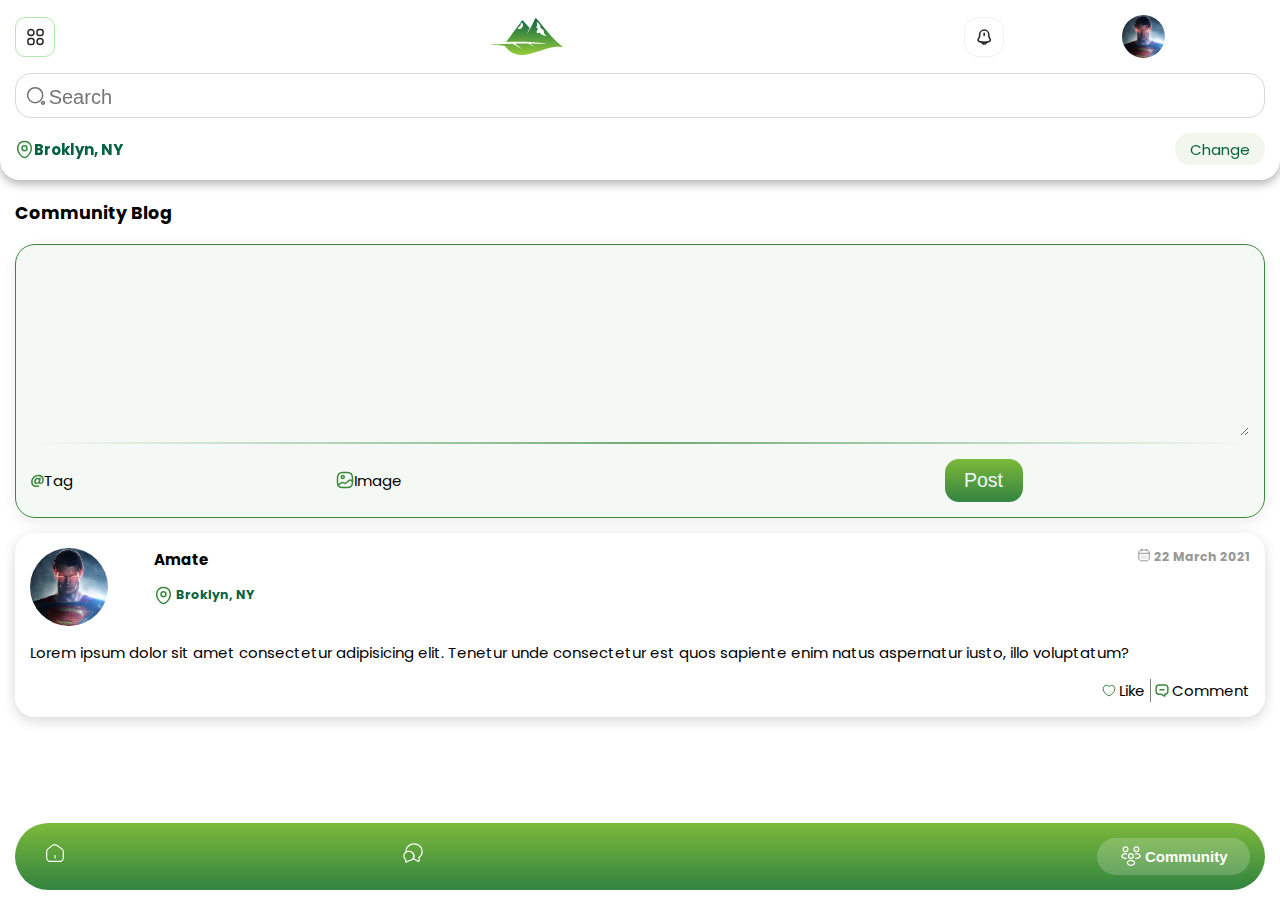
==== blog.html @ 17e914a2 "blog page added" ====
<!DOCTYPE html>
<html lang="en">
<head>
    <meta charset="UTF-8">
    <meta http-equiv="X-UA-Compatible" content="IE=edge">
    <meta name="viewport" content="width=device-width, initial-scale=1.0">
    <link rel="stylesheet" href="assets/stylesheets/style.css">
    <link rel="stylesheet" type="text/css" href="assets/stylesheets/header-layout.css">
    <link rel="stylesheet" type="text/css" href="assets/stylesheets/blog.css">
    <title>community blogging</title>
</head>
<body>
    <div class="blog-wrapper">
        <section class="container rectangle hero-grid col-3">
            <div class="category btn-wrapper btn-color-wrapper">
                <img src="./assets/svg//category-2.svg" alt="" srcset="">
            </div>
            <img id="logo" src="./assets/svg/Vector (3).svg" alt="" srcset=""> 

            <div class="btn-light-wrapper btn-wrapper notification">
                <img id="notification" src="./assets/svg/notification-bing.svg" alt="" srcset=""> 
            </div>
            <img class="profile-image-circle" src="./assets/img/hero2.jpg" alt="profile-pic" srcset="">
            <form action="#" class="search">
                <label for="search">
                  <input type="search" placeholder="Search" name="search" id="search">
                </label>
            </form>
            <div class="change-location">
                <span class="location">
                    <img src="./assets/svg/location.svg" alt="location"><h4 class="heading text-green">
                        broklyn, NY
                    </h4>
                </span>
                <a class="bg-l-green text-green sm-size">Change
                </a>
            </div>
        </section>
        <main class="blog container">
            <h3 class="heading">community blog</h3>
            <form id="add-post" class="bg-l-green" action="">
                <label for="add-story" class="add-story">
                    <textarea name="Add Story" id="add-story" cols="30" rows="10" placeholder="Add your story here...">
                    </textarea>
                    <div id="line-bottom"></div>
                </label>
                <label for="tag" class="tag">
                    <input type="text" name="tag" id="tag">
                    <div class="display">
                        <img src="./assets/svg/@.svg" alt="">
                        <p>Tag</p>
                    </div>
                </label>
                <label for="image" class="image">
                    <input type="file" src="" alt="">
                    <div class="display">
                        <img src="./assets/svg/gallery.svg" alt="">
                        <p>Image</p>
                    </div>
                </label>
               <div class="post">
                <input type="submit" class="bg-green" value="Post"/>
               </div>
            </form>
            <section class="round-rectangle">
                    <div class="round-rectangle post-card ">
                        <img class="normal-image-circle" src="./assets/img/hero2.jpg" alt="" srcset="">
                        <div class="username-location">
                          <h4 class="heading">amate</h4>
                            <div class="location">
                            <img src="./assets/svg/location.svg" alt="" srcset="">
                            <h5 class="text-green">broklyn, NY</h5>
                        </div>
                        </div>
                        <div class="post-date">
                        <img src="./assets/svg/calendar-green.svg" alt="" srcset="">
                        <h5 class="heading text-grey">22 march 2021</h5>
                        </div> 
                        <div class="blog-content">
                        <p>Lorem ipsum dolor sit amet consectetur adipisicing elit. Tenetur unde consectetur est quos sapiente enim natus aspernatur iusto, illo voluptatum?</p>
                        </div>
                        <div class="like-comment">
                        <div class="like">
                            <img src="./assets/svg/heart.svg" alt="" srcset="">
                            <p>Like</p>
                        </div>
                        <div class="comment">
                            <img src="./assets/svg/message-2.svg" alt="" srcset="">
                            <p>Comment</p>
                        </div>
                        </div>
                    </div>
            </section>
        </main>
        <section class="footer container">
            <div class="bg-green-round">
                <a href="#"><img src="./assets/svg/home-2.svg" alt="" srcset=""></a>
                <a href="#"><img src="./assets/svg/messages-2.svg" alt=""></a>
                <a href="#"> </a>
                <button class="trans-footer-btn heading text-white"><img src="./assets/svg/people.svg" alt="">Community</button>
            </div>
        </section>
    </div>
</body>
</html>
---- assets/stylesheets/style.css ----
@import url('https://fonts.googleapis.com/css2?family=Poppins&display=swap');
*{
    margin: 0;
    padding: 0;
    box-sizing: border-box;
}

:root{
    --primary-green:#086342;
    --secondary-green:#95CC3A;
    --light-grey:rgba(113, 113, 113, 1);
    font-size: 10px;
    
}
body{
    font-size: 1.5rem;
    font-family: 'Poppins';
}
.container{
    padding: 0 1em;
}
/*profile-pic*/

.profile-image-circle{
    height: 43px;
    width: 43px;
    border-radius: 50%;
    object-fit: cover;
}


/* image-medium*/
.normal-image-circle{
    border-radius: 50%;
    object-fit: cover;
    width: 78px;
    height: 78px;
    background: rgba(0, 0, 0, 0.2);
}
.image-wrapper{
    width: auto;
    height: auto;
    object-fit: cover;
}
.image-small{
    height: 1.5em;
    width: 1.5em;
    border-radius: 50%;
}
.image-medium, .activity{
    width: 78px;
    height: 78px;
    border-radius: 16px;
}
/* slider */
.slider .slider-dots{
    display: flex;
    margin-top: .9em;
    justify-content: center;
}
.slider .slider-dots .active-dot{
  width: 20px;
  opacity: 1;
}
.slider .slider-dots div{
    width: 5px;
    height: 5px;
    margin-right: .5em;
    border-radius: 3em;
    background: var(--primary-green);
    opacity: .5;
}
/* profile */

.user .image-container .profile-pic{
    border: 3px solid rgba(58, 137, 62, 0.15);
    border-radius: 50%;
    position: absolute;
    object-fit: cover;
    width: 124px;
    height: 124px;
    left: 133px;
    top: 137px;
    background: rgba(0, 0, 0, 0.2);
}
.user-pic{
    border: 3px solid rgba(58, 137, 62, 0.15);
    border-radius: 50%;
    object-fit: cover;
    width: 100px;
    height: 100px;
    background: rgba(0, 0, 0, 0.2);
}

/* card */
.card-group-row{
    display: flex;
    width: 1000px;
    margin-bottom: 1em;
}
.card-group-column{
    display: flex;
    flex-direction: column;
    padding: 2em auto;
    align-items: center;
}
.card-group-column .card-wrapper{
    margin-bottom: 1em;
}

.card-wrapper{
    background: #fff;
    display: flex;
    align-items: center;
    padding: .5em;
    width: 70vw;
    border-radius: 16px;
    box-shadow: 0px 4px 24px rgba(50, 50, 50, 0.1);
    margin-right: .5em;
}

.card-center{
    margin-left: .5em;
    margin-right: auto;
    width: 100%;
}
.card-right{
    width: 78px;
    height: 100%;
    padding: .5em;
    border-radius: 10px;
    display: flex;
    flex-direction: column;
    justify-content: space-evenly;
    align-items: center;
}
.card-wrapper .sm-profile{
    display: flex;
}
.card-image{
    width: 4em;
    height: 4em;
    border-radius: 16px;
}
.card-location{
    display: flex;

}
.card-location p{
    color: #8b8b8b;
    font-size: 1.3rem;
    margin-left: .2em;
}

/* UTILITY */
input[type="submit"]{
    border: none;
    border-radius: 16px;
}
.w-100{
    width: 100%;
}
.bg-grey{
    background: #c6c6c6;
}
.text-grey{
    color: #979797;
}
.bg-light-green{
    background: rgba(122, 184, 59, 0.1);
    
}
.bg-l-green{
    background: rgba(122, 184, 59, 0.1);
    /* border: 1px solid rgba(51, 122, 54, 0.3); */
    border-radius: 15px;
}

.sm-profile{
    display: flex;
    align-items: center;
}
.sm-profile h6{
    margin-left: .5em;
    color: var(--primary-green);
}

.hero{
    background: linear-gradient( 180deg , var(--primary-green), var(--secondary-green));
    height: 198px;
    width: 100%;
    background: linear-gradient(360deg #95CC3A 0%, #086342 100%), #3A893E 100%;
}
.green-light-wrapper{
    background: rgba(122, 184, 59, 0.1);
    border-radius: 10px;
}
.rectangle{
    box-shadow: 0px 4px 24px rgba(50, 50, 50, 0.1);
    border-radius: 0px 0px 20px 20px;
}
.round-rectangle{
    background: #FFFFFF;
    box-shadow: 0px 4px 14px rgba(0, 0, 0, 0.08);
    border-radius: 20px;
}
.round-border{   
    border-radius: 60px;
    border: 0;
}

.round-border-bg-green{   
    background: linear-gradient(5.55deg, #36863F 6.01%, #7AB83B 97.18%);
    border-radius: 60px;
    border: 0;
    padding: .8em 3.3em;
    color: #FFFFFF;
    font-style: normal;
    font-weight: 500;
    text-decoration: none;
    text-transform: capitalize;
    font-size: 16px;
    line-height: 24px;
    text-align: center;
    display: flex;
    justify-content: center;
    align-items: center;
}
.green-tab, .bg-green{
    background: linear-gradient(0deg, #36863F 6.01%, #7AB83B 97.18%);
    padding: 1em;
}
.bg-green{
    border-radius: 16px;
}
.bg-green-round{
    background: linear-gradient(0deg, #36863F 6.01%, #7AB83B 97.18%);
    padding: 1em;
    border-radius: 60px;
}
.transparent{
    background: rgba(255, 255, 255, 0.2);
    color: #FFFFFF;
    text-decoration: none;
    text-transform: capitalize;
    font-size: 16px;
    line-height: 24px;
    font-weight: 500;
    text-align: center;
    display: flex;
    justify-content: center;
    align-items: center;
    padding: .4em .7em;
}
.active-activity{
    border: 2px solid var(--secondary-green);
}
.sm-size{
    padding: .3em 1em;
}
.mr-small{
    margin-right: .5em;
}
.pr-small{
    padding-right: .3em;
}
.pr-medium{
    padding-right: 2.5em;
}
/* text*/
.heading{
    font-variant: normal;
    font-weight: bold;
    text-transform: capitalize;
}
.text-green{
    color: var(--primary-green);
    text-transform: capitalize;
}
.text-white{
    color: #fff;
}
/* logo */
#logo{
    height: 2.5em;
}

/*header hero*/
.hero-grid{
    padding-top: 1em;
    padding-bottom: 1em;
}
/* search */

.search label{
    display: flex;
    padding: .5em .5em .5em 2em;
    border-radius: 16px;
    border: 1px solid solid #dddddd;
    background: url('../svg/search-normal.svg') no-repeat;
    background-position: left 5% top 50%;
    width: fit-content;
    position: relative;
 }
 .search label::after{
    content: "";
    position: absolute;
    z-index: 2;
    background-color: rgb(148, 19, 19);
 }
 
.search label #search{
    padding-left: .2em;
    background: transparent;
    border: none;
    outline: none;
    appearance: none;
 }
/* buttons*/
.btn{
    transition: all.2s;
    border-radius: 60px;
    border: none;
    background: transparent;
    
}
.border-grey{
    border-radius: 16px;
    padding: 1em;
    border: 1px solid rgb(192, 192, 192);
}
/* .btn-light-green{

} */

.btn{
    border-radius: 28px;
}
.btn-wrapper{
    display: flex;
    justify-content: center;
    align-items: center;
    width: 40px;
    height: 40px;
    border: 1px solid #B1E9AD;
    border-radius: 10px;
}
.btn-green-wrapper{
    border: none;
    background: linear-gradient(180deg, #7AB83B 0%,  #36863F 100%);
    color: #fff;
}
.btn-color-wrapper{
    border: 1px solid #B1E9AD;
    transition: .2s;
}
.btn-color-wrapper:hover{
   background: var(--secondary-green);
}
.btn-light-wrapper{
    border: 1px solid #F1F1F1;
    border-radius: 14px;
}
.btn-light-wrapper:hover{
   background: #C8c8c8;
}
.green-linear{
    background: linear-gradient(5.55deg, #36863F 6.01%, #7AB83B 97.18%);
}
/* images */
/* .image-wrapper{

}
.profile-image-circle{

} */
/* Load page */
.load-page{
    height: 100vh;
    background-color: #086342;
    background: linear-gradient( 180deg , var(--primary-green), var(--secondary-green));
    display: flex;
    flex-direction: column;
    align-items: center;
    overflow-x: hidden;
    padding-top: 5em;
}
.load-page .large-logo{
    width: 100%;
}


/* footer */
.footer{
    background: linear-gradient(180deg , transparent, #fff);
    height: auto;
    width: 100%;
    position: fixed;
    z-index: 3;
    bottom: 0;
    padding: .7em 1em;
}
.footer-gradient{
    width: 100%;
    position: fixed;
    bottom: 0;
    background: linear-gradient(180deg , transparent, #fff);
    padding-bottom: .03em;
}
.trans-footer-btn{
    background: rgba(255, 255, 255, 0.2);
    border-radius: 60px;
    border: 0px solid transparent;
    display: flex;
    justify-content: center;
    align-items: center;
    padding: .5em;
}
.footer-call-to-action{
    margin-top: 1.5em;
    display: flex;
    justify-content: space-between;
}
.footer-call-to-action .btn img{
    margin-right:.3em;
}
.bottom-tab{
    padding: .5em !important;
    margin-bottom: 1em;
    display: flex;
    justify-content: space-between;
    align-items: center;
    padding: auto 0;
}
---- assets/stylesheets/header-layout.css ----
.hero-grid{
    display: flex;
    align-items: center;
}
.col-2{
    height: 130px;
}
.col-2 .back-arrow{
    margin-left: 1em;
}
.col-2 .heading{
    margin-left: 3em;
}

.col-3{
    width: 100%;
    box-shadow: 0px 4px 10px rgba(0, 0, 0, 0.3);
    display: grid;
    grid-template-columns: repeat(8, 1fr);
    grid-template-areas:"category ... ... logo logo ...notification profile-image-circle"
                        "search search search search search search search search"
                        "change-location change-location change-location change-location change-location change-location change-location change-location";
    gap: 1em;
    position: fixed;
    background: #fff;
    top: 0;
}
---- assets/stylesheets/blog.css ----
.profile-image-circle{
    grid-area: profile-image-circle;
}
.search{
    grid-area: search;
    height: 3em;
    display: flex;
    border-radius: 16px;
    border: 1px solid #dad8d8;
}
#search{
    display: flex;
    align-items: center;
    padding-top: .6em;
    width: 100%;
}
#search::placeholder{
    font-size: 2rem;
    line-height: 1.3;
}
.category{
    grid-area: category;
}
#logo{
    grid-area:logo;
    /* justify-self: center; */
}
.notification{
    grid-area: notification;
}
.change-location{
    grid-area: change-location;
    display: flex;
    justify-content: space-between;
}
.change-location .location{
    width: 40%;
    display: flex;
    align-items: center;
}
.location a{
    border: 0 !important;
}
.blog{
    margin-top: 20rem;
    margin-bottom: 15rem;
}
#add-post{
    width: 100%;
    background: rgba(58, 137, 62, 0.05);
    border: 1px solid #3A893E;
    box-shadow: 0px 4px 14px rgba(0, 0, 0, 0.08);
    border-radius: 20px;
    padding: 1em;
    display: grid;
    grid-template-columns: repeat(4, 1fr);
    grid-template-rows: auto fit-content 1fr;
    grid-template-areas: "add-story add-story add-story add-story"
                         "line-bottom line-bottom line-bottom line-bottom"
                         "tag image ... post";
}
.heading:first-child{
    margin-bottom: 1em;
}
#add-post input,
#add-post textarea{
    background-color: transparent;
}
.post{
    grid-area: post;
}
.post .bg-green{
    font-size: 1.3em;
    color: aliceblue;
    padding: .5em 1em;
    border-radius: 14px;
}
#line-bottom{
    grid-area: line-bottom;
    margin-bottom: 1em;
    width: 100%;
    height: 2px;
    background: linear-gradient(90deg, rgba(58, 137, 62, 0) 0%, rgba(58, 137, 62, 0.7) 51.04%, rgba(58, 137, 62, 0) 100%);

}
.image{
    grid-area: image;
}
.tag{
    grid-area: tag;
}
.add-story{
    grid-area: add-story;
}
.tag, .image{
    display: flex;
}
#add-story{
    width: 100%;
    padding: 1em;
    border: none;
}
#add-story::placeholder{
    color: #dad8d8;
}
input[type="file"], #tag{
    display: none;
}
.display{
    display: flex;
    align-items: center;
}
.post-card{
     margin: 1em 0;
     padding: 1em;
     display: grid;
     grid-template-columns: repeat(10, 1fr);
     grid-template-areas: "normal-image-circle username-location username-location username-location username-location post-date post-date post-date post-date post-date"
                          "blog-content blog-content blog-content blog-content blog-content blog-content blog-content blog-content blog-content blog-content"
                          "... ... ... ... like-comment like-comment  like-comment like-comment like-comment like-comment";
                          gap: 1em;

}
.normal-image-circle{
    grid-area: normal-image-circle;
}
.username-location{
    grid-area: username-location;
}
.blog-content{
    grid-area: blog-content;
}
.post-date{
    grid-area: post-date;
    justify-content: flex-end;
    width: 100%;
}
.like-comment{
    grid-area: like-comment;
    justify-content: flex-end;
}
.like-comment, 
.username-location .location,
.post-date,
.like,
.comment{
    display: flex;
}
.like-comment img, 
.username-location .location img,
.post-date img,
.like img,
.comment img{
    margin-right: .2em;
}
.like{
    border-right: 1px solid grey;
    padding-right: .3em;
}
.comment{
    margin-left: .3em;
}
.post-date{
    align-items: flex-start;
}
.like-comment, 
.username-location .location{
    display: flex;
    align-items: center;

}
.bg-green-round{
    display: flex;
    justify-content: space-between;
    align-items: center;
}
.bg-green-round a:first-child{
    margin-left: 1em;
}
.trans-footer-btn{
    padding: .5em 1.5em;
    font-size: 1.5rem;
}
.trans-footer-btn img{
    margin-right: .2em;
}
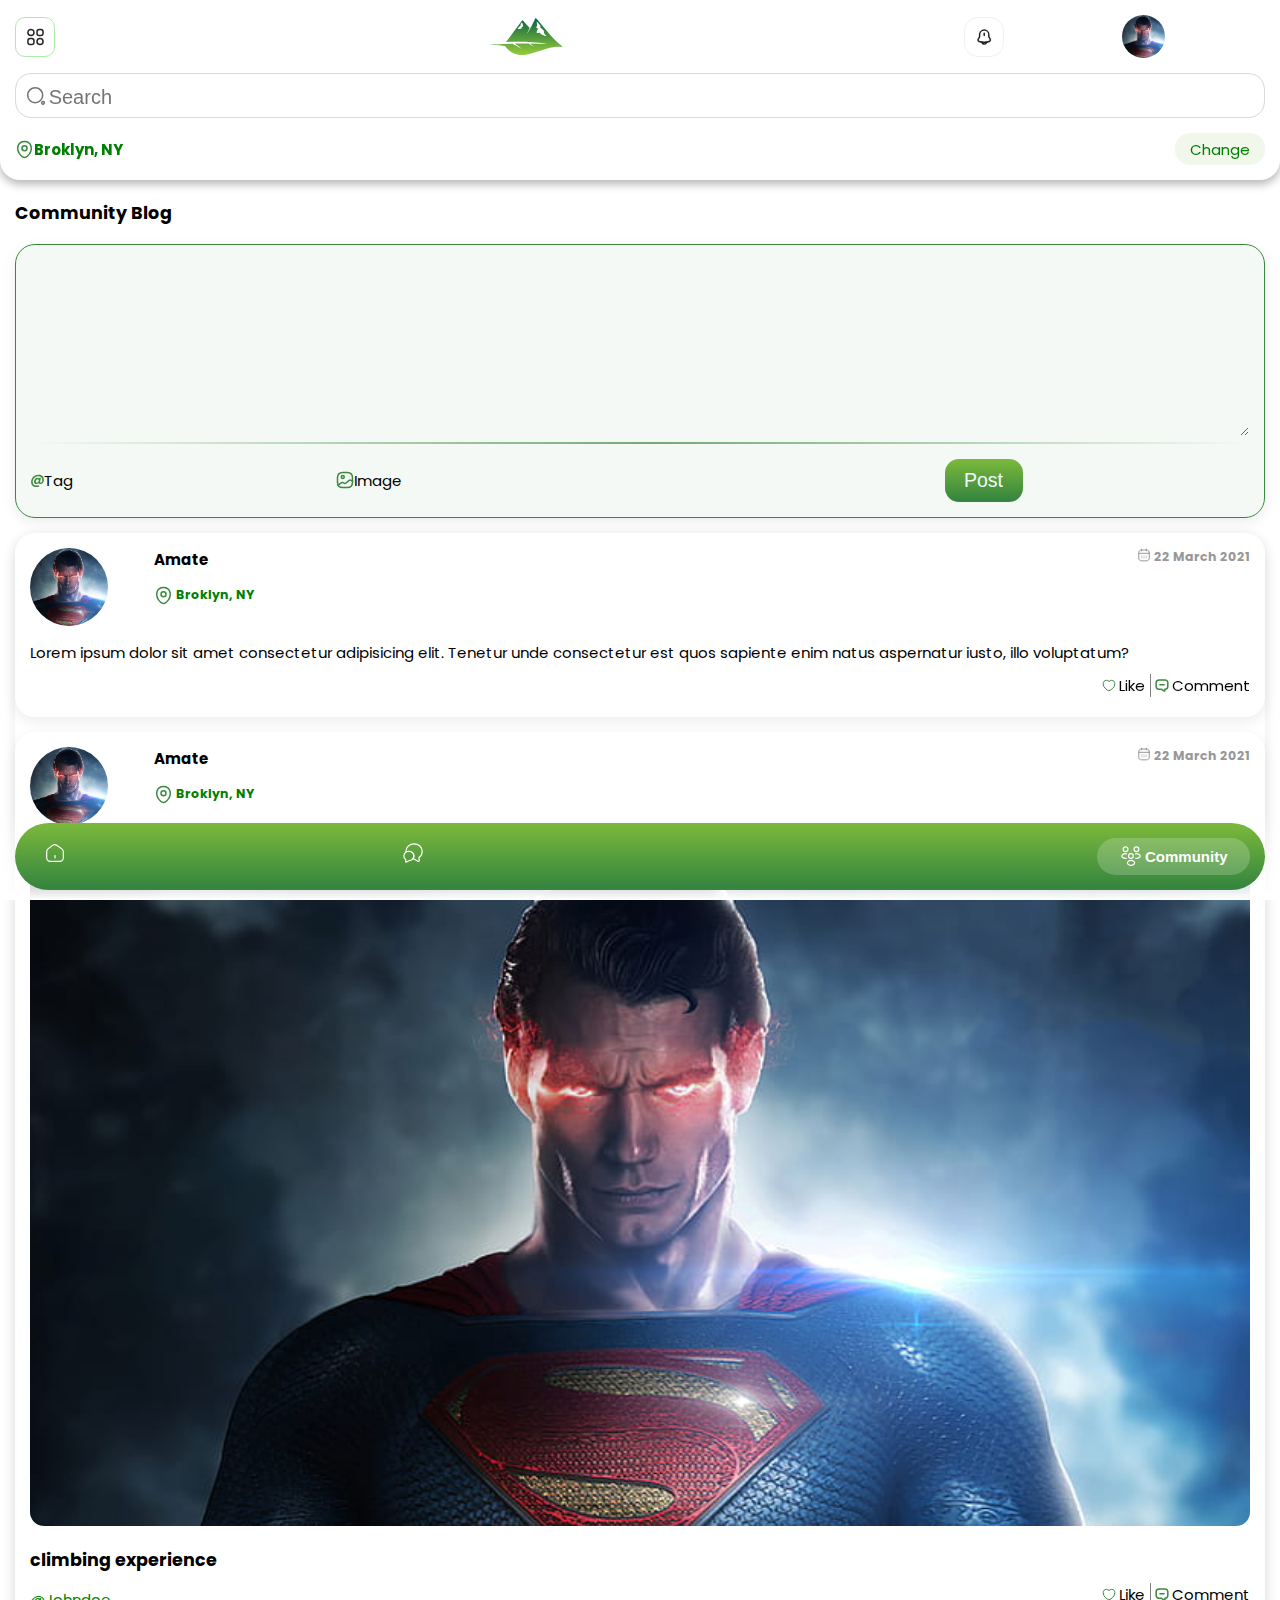
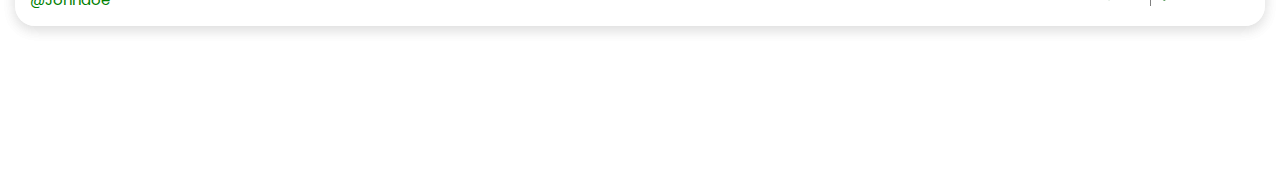
==== commit 6674ae46: "blog page finalised" ====
--- a/blog.html
+++ b/blog.html
@@ -76,9 +76,9 @@
                         <img src="./assets/svg/calendar-green.svg" alt="" srcset="">
                         <h5 class="heading text-grey">22 march 2021</h5>
                         </div> 
-                        <div class="blog-content">
+                        <article class="blog-content">
                         <p>Lorem ipsum dolor sit amet consectetur adipisicing elit. Tenetur unde consectetur est quos sapiente enim natus aspernatur iusto, illo voluptatum?</p>
-                        </div>
+                        </article>
                         <div class="like-comment">
                         <div class="like">
                             <img src="./assets/svg/heart.svg" alt="" srcset="">
@@ -89,6 +89,35 @@
                             <p>Comment</p>
                         </div>
                         </div>
+                    </div>
+                    <div class="round-rectangle post-card-with-image">
+                        <img class="normal-image-circle" src="./assets/img/hero2.jpg" alt="" srcset="">
+                        <div class="username-location">
+                          <h4 class="heading">amate</h4>
+                            <div class="location">
+                                <img src="./assets/svg/location.svg" alt="" srcset="">
+                                <h5 class="text-green">broklyn, NY</h5>
+                            </div>
+                    </div>
+                    <div class="post-date">
+                        <img src="./assets/svg/calendar-green.svg" alt="" srcset="">
+                        <h5 class="heading text-grey">22 march 2021</h5>
+                        </div> 
+                        <div class="blog-content">
+                            <img class="blog-content-image" src="./assets/img/hero2.jpg" alt="" srcset="">
+                        </div>
+                            <h3 class="post-heading">climbing experience</h3>
+                            <p class="post-tag text-green">@johndoe</p>
+                        <div class="like-comment">
+                        <div class="like">
+                            <img src="./assets/svg/heart.svg" alt="" srcset="">
+                            <p>Like</p>
+                        </div>
+                        <div class="comment">
+                            <img src="./assets/svg/message-2.svg" alt="" srcset="">
+                            <p>Comment</p>
+                        </div>
+                    </div>
                     </div>
             </section>
         </main>
--- a/assets/stylesheets/style.css
+++ b/assets/stylesheets/style.css
@@ -274,7 +274,7 @@
     text-transform: capitalize;
 }
 .text-green{
-    color: var(--primary-green);
+    color: green;
     text-transform: capitalize;
 }
 .text-white{
--- a/assets/stylesheets/blog.css
+++ b/assets/stylesheets/blog.css
@@ -122,6 +122,23 @@
                           gap: 1em;
 
 }
+.post-card-with-image{
+    margin: 1em 0;
+    padding: 1em;
+    display: grid;
+    grid-template-columns: repeat(10, 1fr);
+    grid-template-areas: "normal-image-circle username-location username-location username-location username-location post-date post-date post-date post-date post-date"
+                         "blog-content blog-content blog-content blog-content blog-content blog-content blog-content blog-content blog-content blog-content"
+                         "post-heading post-heading post-heading post-heading post-heading post-heading post-heading ... ... ..."
+                         "post-tag post-tag ... ... like-comment like-comment  like-comment like-comment like-comment like-comment";
+                         gap: 1em;
+}
+.post-heading{
+    grid-area: post-heading;
+}
+.post-tag{
+    grid-area: post-tag;
+}
 .normal-image-circle{
     grid-area: normal-image-circle;
 }
@@ -130,6 +147,11 @@
 }
 .blog-content{
     grid-area: blog-content;
+}
+.blog-content-image{
+    object-fit: cover;
+    width: 100%;
+    border-radius: 14px;
 }
 .post-date{
     grid-area: post-date;
@@ -139,6 +161,8 @@
 .like-comment{
     grid-area: like-comment;
     justify-content: flex-end;
+    position: relative;
+    top: -.5rem;
 }
 .like-comment, 
 .username-location .location,
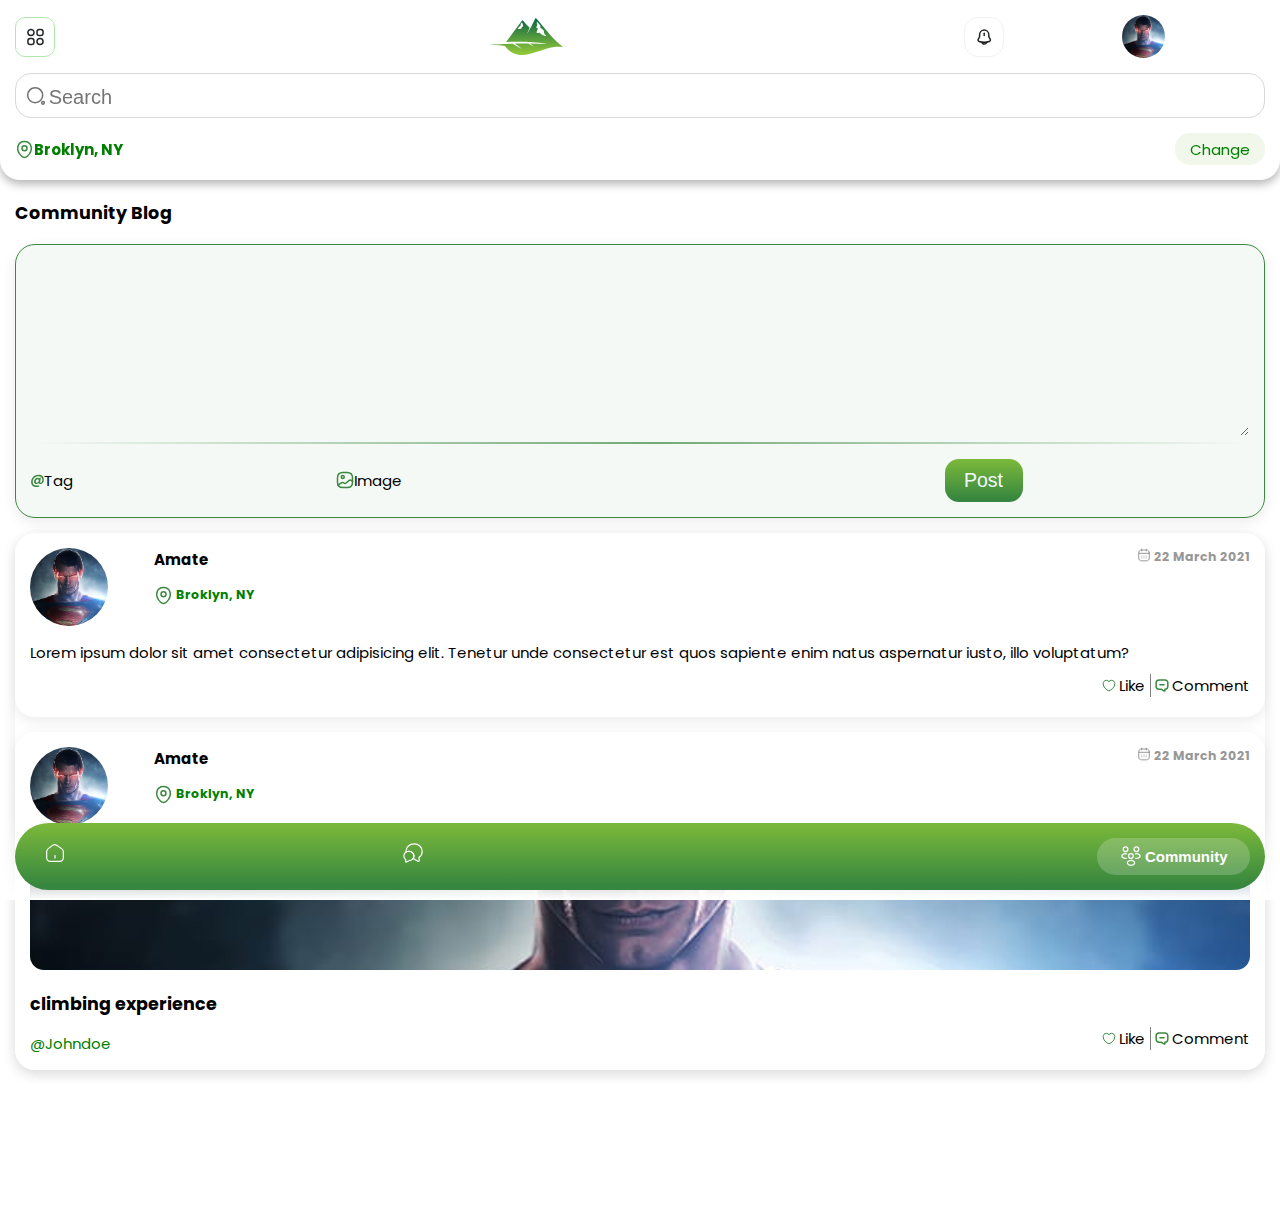
==== commit 93c0e4f6: "chat page added" ====
--- a/blog.html
+++ b/blog.html
@@ -11,7 +11,7 @@
 </head>
 <body>
     <div class="blog-wrapper">
-        <section class="container rectangle hero-grid col-3">
+        <header class="container rectangle hero-grid col-3">
             <div class="category btn-wrapper btn-color-wrapper">
                 <img src="./assets/svg//category-2.svg" alt="" srcset="">
             </div>
@@ -35,7 +35,7 @@
                 <a class="bg-l-green text-green sm-size">Change
                 </a>
             </div>
-        </section>
+        </header>
         <main class="blog container">
             <h3 class="heading">community blog</h3>
             <form id="add-post" class="bg-l-green" action="">
@@ -121,14 +121,14 @@
                     </div>
             </section>
         </main>
-        <section class="footer container">
+        <footer class="footer container">
             <div class="bg-green-round">
                 <a href="#"><img src="./assets/svg/home-2.svg" alt="" srcset=""></a>
                 <a href="#"><img src="./assets/svg/messages-2.svg" alt=""></a>
                 <a href="#"> </a>
                 <button class="trans-footer-btn heading text-white"><img src="./assets/svg/people.svg" alt="">Community</button>
             </div>
-        </section>
+        </footer>
     </div>
 </body>
 </html>--- a/assets/stylesheets/style.css
+++ b/assets/stylesheets/style.css
@@ -45,6 +45,11 @@
 .image-small{
     height: 1.5em;
     width: 1.5em;
+    border-radius: 50%;
+}
+.sender-img{
+    height: 34px;
+    width: 34px;
     border-radius: 50%;
 }
 .image-medium, .activity{
@@ -101,7 +106,7 @@
 .card-group-column{
     display: flex;
     flex-direction: column;
-    padding: 2em auto;
+    padding: 2em .8em 2em 1em;
     align-items: center;
 }
 .card-group-column .card-wrapper{
@@ -153,7 +158,8 @@
 }
 
 /* UTILITY */
-input[type="submit"]{
+input[type="submit"],
+button[type="submit"]{
     border: none;
     border-radius: 16px;
 }
@@ -165,6 +171,9 @@
 }
 .text-grey{
     color: #979797;
+}
+.cap{
+    text-transform: capitalize;
 }
 .bg-light-green{
     background: rgba(122, 184, 59, 0.1);
@@ -237,6 +246,10 @@
     background: linear-gradient(0deg, #36863F 6.01%, #7AB83B 97.18%);
     padding: 1em;
     border-radius: 60px;
+    color: #fff;
+    text-decoration: none;
+    text-transform: capitalize;
+
 }
 .transparent{
     background: rgba(255, 255, 255, 0.2);
@@ -332,7 +345,12 @@
 /* .btn-light-green{
 
 } */
-
+.btn-green-border{
+    border: 1px solid var(--secondary-green);
+    border-radius: 10px;
+    text-decoration: none;
+    color: var(--secondary-green);
+}
 .btn{
     border-radius: 28px;
 }
@@ -431,4 +449,14 @@
     justify-content: space-between;
     align-items: center;
     padding: auto 0;
+}
+
+
+
+
+/* demo container */
+.demo{
+    background: #00e40b;
+    width: 100%;
+    min-height: 5rem;
 }--- a/assets/stylesheets/header-layout.css
+++ b/assets/stylesheets/header-layout.css
@@ -3,7 +3,9 @@
     align-items: center;
 }
 .col-2{
-    height: 130px;
+    height: 100px;
+    position: fixed;
+    width:100%;
 }
 .col-2 .back-arrow{
     margin-left: 1em;
@@ -22,6 +24,39 @@
                         "change-location change-location change-location change-location change-location change-location change-location change-location";
     gap: 1em;
     position: fixed;
+    z-index: 2;
     background: #fff;
     top: 0;
+}
+.header-with-profile{
+    display: grid;
+    grid-template-columns: 1fr 4fr 1fr;
+    grid-template-areas:"arrow-back user more";
+    gap: 1em;
+    position: fixed;
+    z-index: 2;
+    width: 100%;
+    background: #fff;
+    top: 0;
+}
+
+.user{
+    grid-area: user;
+    display: flex;
+}
+.user .profile-image-circle{
+    margin-right: .3em;
+}
+.user p{
+    font-size: 1.3rem;
+}
+.profile-image-circle{
+
+}
+.more{
+    grid-area: more;
+    justify-self: end;
+}
+.header-with-profile .arrow-back{
+    grid-area: arrow-back;
 }--- a/assets/stylesheets/blog.css
+++ b/assets/stylesheets/blog.css
@@ -151,6 +151,7 @@
 .blog-content-image{
     object-fit: cover;
     width: 100%;
+    height: 130px;
     border-radius: 14px;
 }
 .post-date{
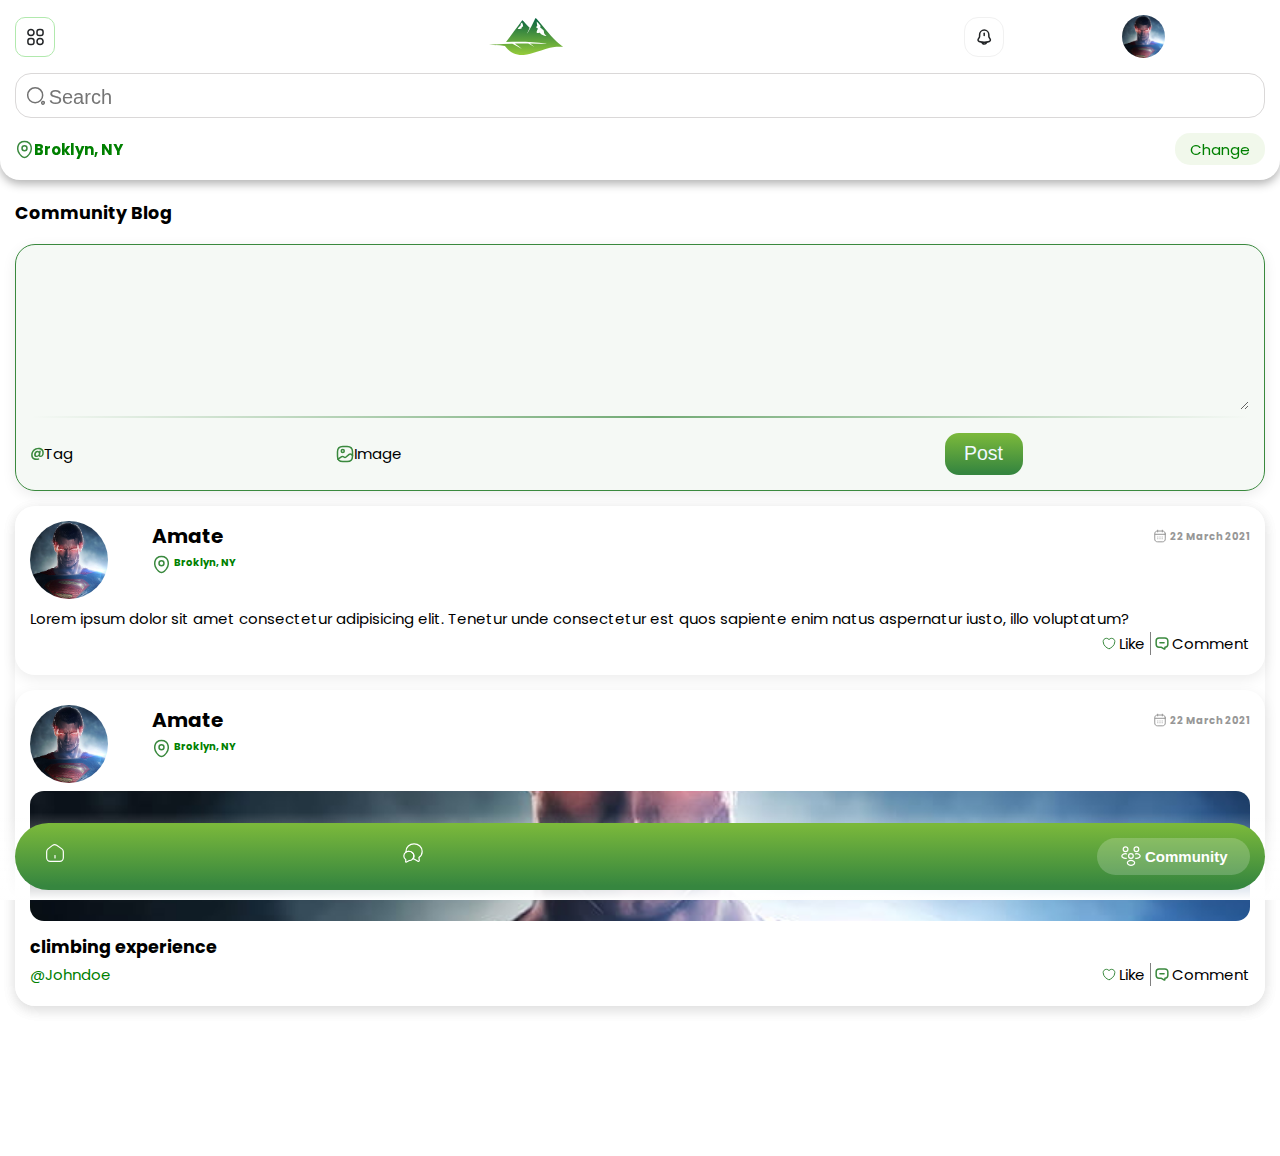
==== commit 5f164de4: "responsiveness fixed" ====
--- a/blog.html
+++ b/blog.html
@@ -40,7 +40,7 @@
             <h3 class="heading">community blog</h3>
             <form id="add-post" class="bg-l-green" action="">
                 <label for="add-story" class="add-story">
-                    <textarea name="Add Story" id="add-story" cols="30" rows="10" placeholder="Add your story here...">
+                    <textarea name="Add Story" id="add-story"  rows="10" placeholder="share">
                     </textarea>
                     <div id="line-bottom"></div>
                 </label>
--- a/assets/stylesheets/style.css
+++ b/assets/stylesheets/style.css
@@ -84,8 +84,6 @@
     object-fit: cover;
     width: 124px;
     height: 124px;
-    left: 133px;
-    top: 137px;
     background: rgba(0, 0, 0, 0.2);
 }
 .user-pic{
@@ -171,6 +169,9 @@
 }
 .text-grey{
     color: #979797;
+}
+.thin{
+    font-weight: 100;
 }
 .cap{
     text-transform: capitalize;
@@ -324,6 +325,7 @@
  
 .search label #search{
     padding-left: .2em;
+    min-width: 120px;
     background: transparent;
     border: none;
     outline: none;
@@ -404,8 +406,15 @@
     padding-top: 5em;
 }
 .load-page .large-logo{
-    width: 100%;
-}
+    max-width: 100%;
+}
+@media (min-width:768px) {
+    .load-page .large-logo{
+        max-width: 400px;
+    }
+   
+}
+
 
 
 /* footer */
--- a/assets/stylesheets/header-layout.css
+++ b/assets/stylesheets/header-layout.css
@@ -19,7 +19,7 @@
     box-shadow: 0px 4px 10px rgba(0, 0, 0, 0.3);
     display: grid;
     grid-template-columns: repeat(8, 1fr);
-    grid-template-areas:"category ... ... logo logo ...notification profile-image-circle"
+    grid-template-areas:"category ... ... logo logo ... notification profile-image-circle"
                         "search search search search search search search search"
                         "change-location change-location change-location change-location change-location change-location change-location change-location";
     gap: 1em;
--- a/assets/stylesheets/blog.css
+++ b/assets/stylesheets/blog.css
@@ -19,6 +19,7 @@
     font-size: 2rem;
     line-height: 1.3;
 }
+
 .category{
     grid-area: category;
 }
@@ -98,11 +99,17 @@
 }
 #add-story{
     width: 100%;
-    padding: 1em;
     border: none;
-}
-#add-story::placeholder{
-    color: #dad8d8;
+
+}
+
+#add-post #add-story::placeholder{
+    font-size: 2rem;
+    color: #3A893E !important;
+    line-height: 1.3;
+}
+#add-story:hover{
+   outline: none;
 }
 input[type="file"], #tag{
     display: none;
@@ -119,7 +126,7 @@
      grid-template-areas: "normal-image-circle username-location username-location username-location username-location post-date post-date post-date post-date post-date"
                           "blog-content blog-content blog-content blog-content blog-content blog-content blog-content blog-content blog-content blog-content"
                           "... ... ... ... like-comment like-comment  like-comment like-comment like-comment like-comment";
-                          gap: 1em;
+                          row-gap: .5em;
 
 }
 .post-card-with-image{
@@ -131,16 +138,18 @@
                          "blog-content blog-content blog-content blog-content blog-content blog-content blog-content blog-content blog-content blog-content"
                          "post-heading post-heading post-heading post-heading post-heading post-heading post-heading ... ... ..."
                          "post-tag post-tag ... ... like-comment like-comment  like-comment like-comment like-comment like-comment";
-                         gap: 1em;
+                         row-gap: .5em;
 }
 .post-heading{
     grid-area: post-heading;
 }
 .post-tag{
     grid-area: post-tag;
+    margin-top: -.3em;
 }
 .normal-image-circle{
     grid-area: normal-image-circle;
+    margin-right: .5em;
 }
 .username-location{
     grid-area: username-location;
@@ -188,13 +197,31 @@
 }
 .post-date{
     align-items: flex-start;
-}
-.like-comment, 
+    padding-top: .5em;
+}
+.like-comment{
+    display: flex;
+    align-items: center;
+
+}
 .username-location .location{
     display: flex;
-    align-items: center;
-
-}
+    align-items: flex-start;
+    margin-top: -1.1em;
+
+}
+.username-location h4{
+    font-size: 2rem;
+}
+.username-location .location .text-green{
+    font-size: 1rem;
+}
+.text-grey{
+    font-size: 1.2rem;
+
+}
+.text-grey{
+    font-size: 1rem;}
 .bg-green-round{
     display: flex;
     justify-content: space-between;
